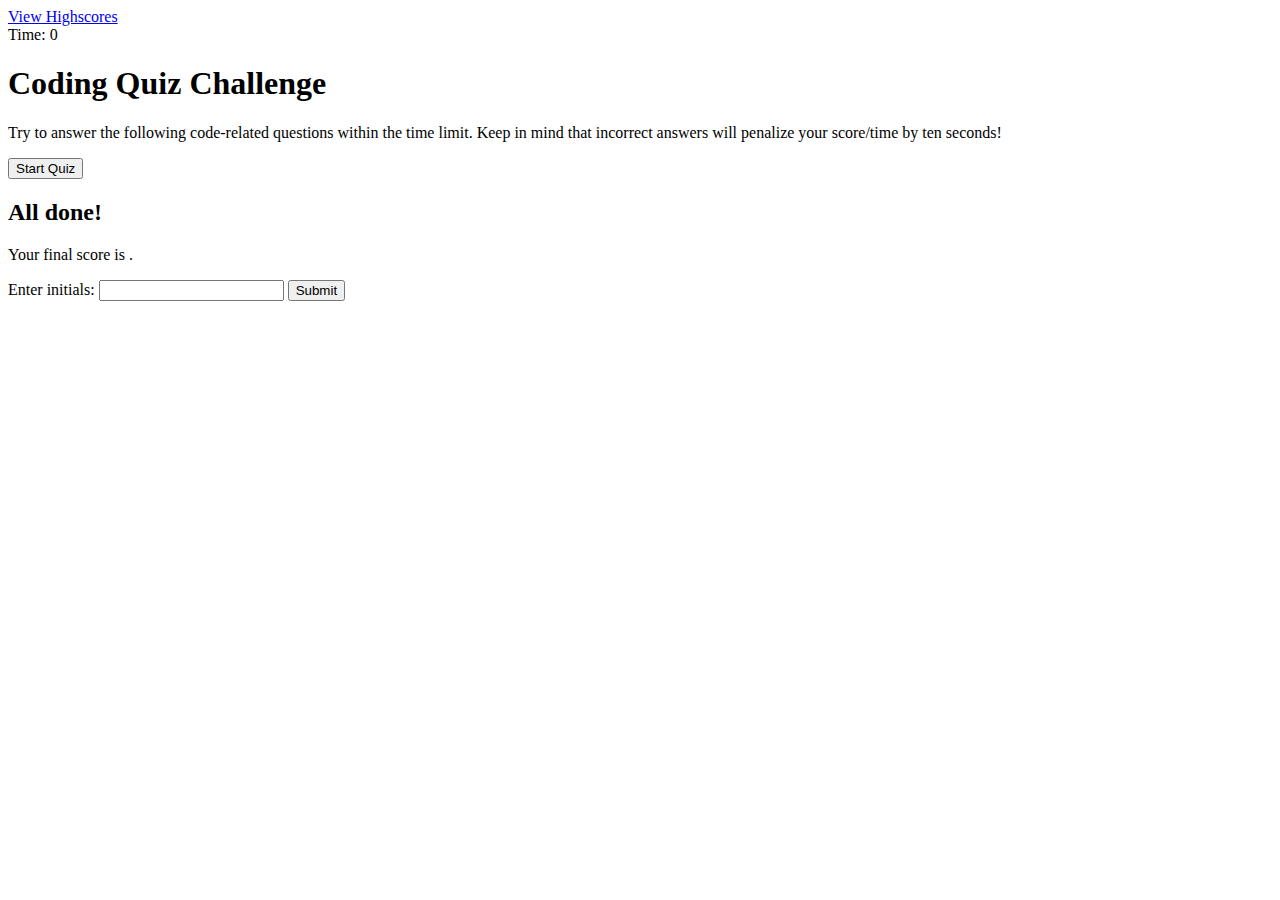
==== assets/sfx/index.html @ ce7f2dd7 "updated all 3 JS files; updated the content of the questions;" ====
<!DOCTYPE html>
<html lang="en-gb">
  <head>
    <meta charset="UTF-8" />
    <meta name="viewport" content="width=device-width, initial-scale=1.0" />
    <meta http-equiv="X-UA-Compatible" content="ie=edge" />
    <title>Coding Quiz</title>

    <link rel="stylesheet" href="./assets/css/styles.css" />
  </head>

  <body>
    <div class="scores"><a href="highscores.html">View Highscores</a></div>

    <div class="timer">Time: <span id="time">0</span></div>

    <div class="wrapper">
      <div id="start-screen" class="start">
        <h1>Coding Quiz Challenge</h1>
        <p>
          Try to answer the following code-related questions within the time
          limit. Keep in mind that incorrect answers will penalize your
          score/time by ten seconds!
        </p>
        <button id="start">Start Quiz</button>
      </div>

      <div id="questions" class="hide">
        <h2 id="question-title"></h2>
        <div id="choices" class="choices"></div>
      </div>

      <div id="end-screen" class="hide">
        <h2>All done!</h2>
        <p>Your final score is <span id="final-score"></span>.</p>
        <p>
          Enter initials: <input type="text" id="initials" max="3" />
          <button id="submit">Submit</button>
        </p>
      </div>

      <div id="feedback" class="feedback hide"></div>
    </div>

    <script src="./assets/js/questions.js"></script>
    <script src="./assets/js/logic.js"></script>
  </body>
</html>
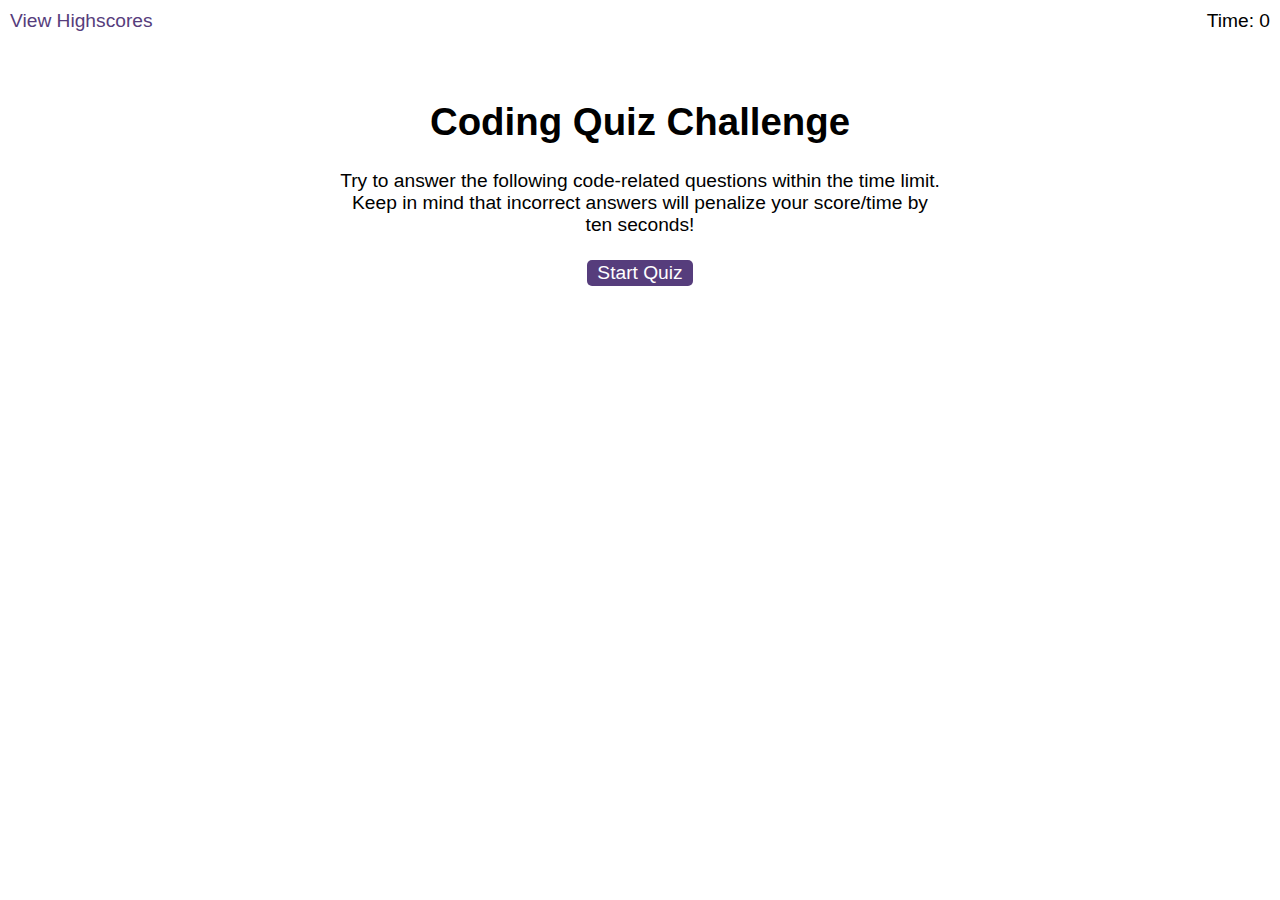
==== commit 36ffa5cb: "added function to choice div" ====
--- a/assets/sfx/index.html
+++ b/assets/sfx/index.html
@@ -6,7 +6,7 @@
     <meta http-equiv="X-UA-Compatible" content="ie=edge" />
     <title>Coding Quiz</title>
 
-    <link rel="stylesheet" href="./assets/css/styles.css" />
+    <link rel="stylesheet" href="../css/styles.css" />
   </head>
 
   <body>
@@ -42,8 +42,8 @@
       <div id="feedback" class="feedback hide"></div>
     </div>
 
-    <script src="./assets/js/questions.js"></script>
-    <script src="./assets/js/logic.js"></script>
+    <script src="../js/questions.js"></script>
+    <script src="../js/logic.js"></script>
   </body>
 </html>
 
--- a/assets/css/styles.css
+++ b/assets/css/styles.css
@@ -0,0 +1,88 @@
+body {
+font-family: Arial;
+font-size: 120%;
+}
+
+a {
+color: #563d7c;
+text-decoration: none;
+transition: color 0.1s;
+}
+
+a:hover {
+color: #8570a5;
+}
+
+button {
+display: inline-block;
+margin: 5px;
+cursor: pointer;
+font-size: 100%;
+background-color: #563d7c;
+border-radius: 5px;
+padding: 2px 10px;
+color: white;
+border: 0;
+transition: background-color 0.1s;
+}
+
+button:hover {
+background-color: #8570a5;
+}
+
+.choices button {
+display: block;
+}
+
+input[type="text"] {
+font-size: 100%;
+}
+
+ol {
+padding-left: 0px;
+max-height: 400px;
+overflow: auto;
+}
+
+li {
+padding: 5px;
+list-style: decimal inside none;
+}
+
+li:nth-child(odd) {
+background-color: #f3edfc;
+}
+
+.wrapper {
+margin: 100px auto 0 auto;
+max-width: 600px;
+}
+
+.hide {
+display: none;
+}
+
+.start {
+text-align: center;
+}
+
+.scores {
+position: absolute;
+top: 10px;
+left: 10px;
+}
+
+.feedback {
+font-style: italic;
+font-size: 120%;
+margin-top: 20px;
+padding-top: 10px;
+color: gray;
+border-top: 2px solid #ccc;
+}
+
+.timer {
+position: absolute;
+top: 10px;
+right: 10px;
+}
